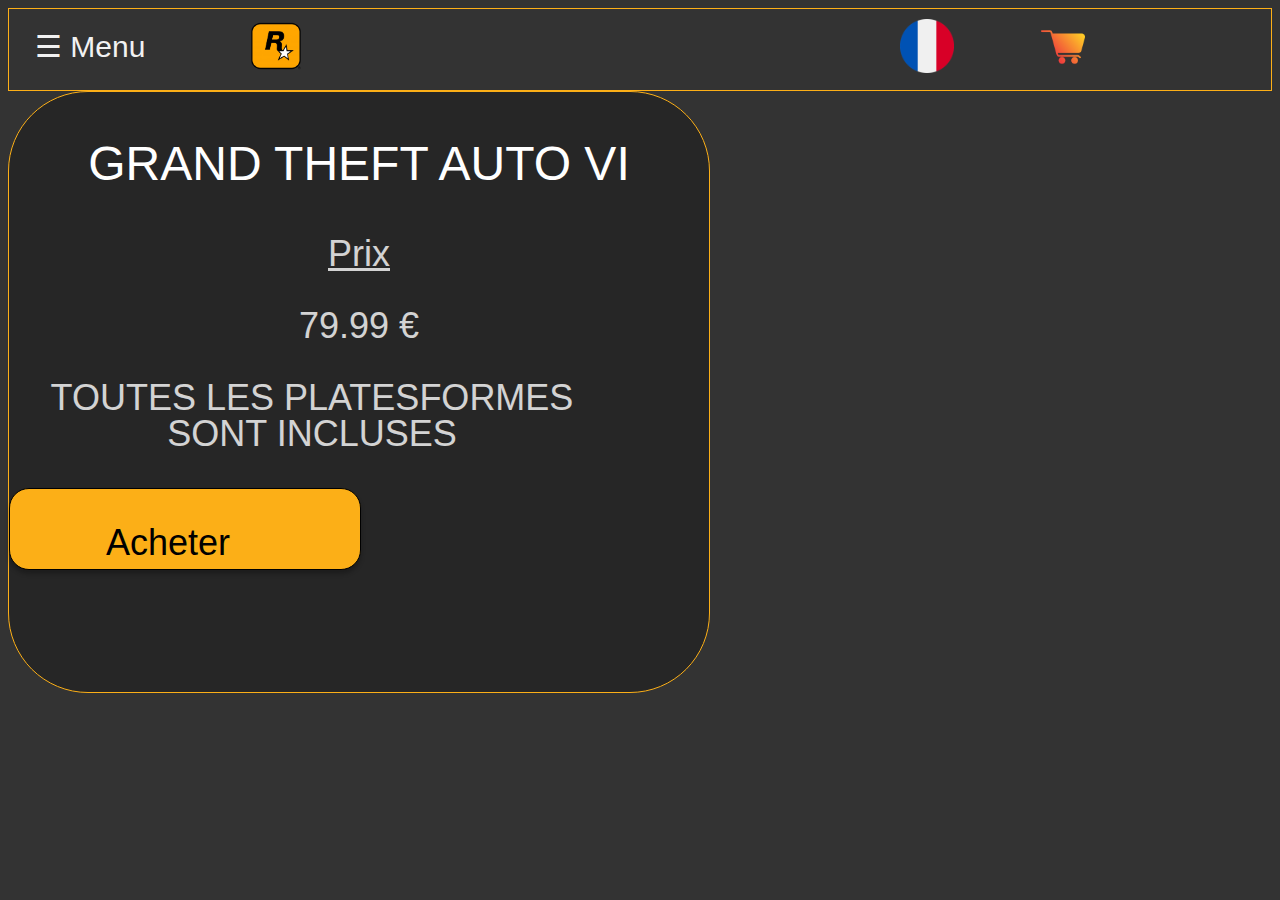
==== panier.html @ 5d08a045 "finition du projet" ====
<!DOCTYPE html>
<html lang="fr">

<head>
    <meta charset="UTF-8">
    <meta http-equiv="X-UA-Compatible" content="IE=edge">
    <meta name="viewport" content="width=device-width, initial-scale=1.0">
    <link rel="stylesheet" href="https://cdnjs.cloudflare.com/ajax/libs/font-awesome/4.7.0/css/font-awesome.min.css">
    <link rel="stylesheet" href="assets/css/style.css">
    <title>Grand Theft Auto The Sixth</title>
</head>

<body>
    <div id="topnav" id="myTopnav">
        <div class="col-2">
            <a style="font-size:30px;cursor:pointer" onclick="openNav()" onkeypress="openNav()" tabindex="0">&#9776;
                Menu</a>
        </div>
        <div class="col-6" class="image-container">
            <img src="assets/imgs/13138_rockstar-games-new-prev.webp" alt="logo rockstar games" width="54em"
                height="54em">
        </div>
        <div class="col-1" class="image-container">
            <img class="center" src="assets/imgs/la-france.png" alt="Drapeau francais" width="54em" height="54em">
        </div>
        <div class="col-2" class="image-container">
            <a href="#"> <img src="assets/imgs/panier.png" alt="Panier" width="44em" height="44em"></a>
        </div>
    </div>

    <div id="myNav" class="overlay">
        <a href="javascript:void(0)" class="closebtn" onclick="closeNav()" onkeypress="closeNav()">&times;</a>
        <div class="overlay-content">
            <a href="index.html#accueil" onclick="closeNav()" onkeypress="closeNav()">Accueil</a>
            <a href="index.html#apercu" onclick="closeNav()" onkeypress="closeNav()">Aperçu</a>
            <a href="index.html#dispo" onclick="closeNav()" onkeypress="closeNav()">Disponibilité</a>
            <a href="index.html#store" onclick="closeNav()" onkeypress="closeNav()">Store</a>
            <a href="index.html#contact" onclick="closeNav()" onkeypress="closeNav()">Contact</a>
        </div>
    </div>

    <div
        style="width: 700px; height: 600px; background-color: rgba(38.25, 38.25, 38.25, 1); border-radius: 80px; border-style: solid; border-width: 1px; border-style: solid; border-color: rgba(252, 175, 23, 1);" />
    <p style="font-size: 48px; line-height: 100%; text-align: center; color: white; text-transform: uppercase;">Grand
        Theft Auto VI</p>
    <p
        style="opacity: 0.80; font-size: 36px; line-height: 100%; text-decoration: underline; text-align: center; color: white;">
        Prix</p>
    <p style="opacity: 0.80; font-size: 36px; line-height: 100%; text-align: center; color: white;">79.99 €</p>
    <p
        style="opacity: 0.80; width: 606px; font-size: 36px; line-height: 100%; text-align: center; color: white; text-transform: uppercase;">
        Toutes les platesformes sont incluses</p>
    <div
        style="width: 350px; height: 80px; background-color: rgba(252, 175, 23, 1); box-shadow: 0px 4px 4px rgba(0, 0, 0, 0.25); border-radius: 20px; border-style: solid; border-width: 1px; border-style: solid; border-color: black;" />
    <p style="width: 316px; height: 55px; font-size: 36px; line-height: 100%; text-align: center; color: black;">Acheter
    </p>
</body>
<script src="assets/js/main.js"></script>

</html>
---- assets/css/style.css ----
@import url('https://fonts.cdnfonts.com/css/pricedown');

*{
    font-family: 'Pricedown Bl', sans-serif;
}


body {
    background-color: #333;
    
}

.overlay {
    height: 100%;
    width: 0;
    position: fixed;
    z-index: 1;
    top: 0;
    left: 0;
    background-color: rgb(0, 0, 0);
    background-color: rgba(0, 0, 0, 0.9);
    overflow-x: hidden;
    transition: 0.5s;
}

.overlay-content {
    position: relative;
    top: 25%;
    width: 100%;
    text-align: center;
    margin-top: 30px;
}

.overlay a {
    padding: 8px;
    text-decoration: none;
    font-size: 36px;
    color: #818181;
    display: block;
    transition: 0.3s;
}

.overlay a:hover,
.overlay a:focus {
    color: #f1f1f1;
}

.overlay .closebtn {
    position: absolute;
    top: 20px;
    right: 45px;
    font-size: 60px;
}

@media screen and (max-height: 450px) {
    .overlay a {
        font-size: 20px
    }

    .overlay .closebtn {
        font-size: 40px;
        top: 15px;
        right: 35px;
    }
}

#topnav {
    background-color: #333;
    overflow: hidden;
    border: 0.09375em solid #FCAF17;
    align-items: center;
    box-sizing: border-box;
    width: auto;
}


#topnav a {
    float: left;
    display: block;
    color: #f2f2f2;
    text-align: center;
    padding: 0.34em 16px;
    text-decoration: none;
    font-size: 17px;
  }
  
  /* Change the color of links on hover */
#topnav a:hover {
    background-color: #FCAF17;
    color: black;
  }

/* width */
::-webkit-scrollbar {
    width: 7px;
  }
  
  /* Track */
  ::-webkit-scrollbar-track {
    box-shadow: inset 0 0 5px grey;
    border-radius: 10px;
  }
  
  /* Handle */
  ::-webkit-scrollbar-thumb {
    background: #FCAF17;
    border-radius: 10px;
  }

  img.center{
    align-self: center;
  }

/* When the screen is less than 600 pixels wide, hide all links, except for the first one ("Home"). Show the link that contains should open and close the topnav (.icon) */
@media screen and (max-width: 600px) {
    .topnav a:not(:first-child) {display: none;}
    .topnav a.icon {
      float: right;
      display: block;
    }
  }
  
  /* The "responsive" class is added to the topnav with JavaScript when the user clicks on the icon. This class makes the topnav look good on small screens (display the links vertically instead of horizontally) */
  @media screen and (max-width: 600px) {
    .topnav.responsive {position: relative;}
    .topnav.responsive a.icon {
      position: absolute;
      right: 0;
      top: 0;
    }
    .topnav.responsive a {
      float: none;
      display: block;
      text-align: left;
    }
  }






.col-1 {width: 8.33%;}
.col-2 {width: 16.66%;}
.col-3 {width: 25%;}
.col-4 {width: 33.33%;}
.col-5 {width: 41.66%;}
.col-6 {width: 50%;}
.col-7 {width: 58.33%;}
.col-8 {width: 66.66%;}
.col-9 {width: 75%;}
.col-10 {width: 83.33%;}
.col-11 {width: 91.66%;}
.col-12 {width: 100%;}
[class*="col-"] {
    float: left;
    padding: 10px;
  }

  .image-container {
    display: flex;
    justify-content: center;
    align-items: center;
}

img {
    max-width: 100%;
    max-height: 100%;
    object-fit: contain;
}

.img_shadow{
    box-shadow: 0 0 2em #FCAF17;
    margin: 5vh;
}

.button-container {
    display: flex;
    justify-content: center;
    align-items: center;
    margin: 1rem auto;
}
.achat {
    padding: 2rem;
    background-color: #FCAF17;
    color: black;
    border: none;
    border-radius: 20px;
    font-size:  2rem;
    width: 25%;
    cursor: pointer;
}

.achat:hover{
    box-shadow: 0 0 1em #000;
}

.container {
    display: flex;
    justify-content: center;
    align-items: center;
  }
  
  .mySlides {
    display: none;
  }
  
  .cursor {
    cursor: pointer;
  }
  
  .prev,
  .next {
    display: flex;
    cursor: pointer;
    top: 40%;
    width: auto;
    padding: 16px;
    margin-top: -50px;
    color: white;
    font-weight: bold;
    font-size: 20px;
    border-radius: 0 3px 3px 0;
    user-select: none;
    -webkit-user-select: none;
  }
  
  .next {
    right: 0;
    border-radius: 3px 0 0 3px;
  }

  .prev{
    left: 0;
    border-radius: 3px 0 0 3px;
  }
  
  .prev:hover,
  .next:hover {
    background-color: rgba(0, 0, 0, 0.8);
  }
  
  .numbertext {
    color: #f2f2f2;
    font-size: 12px;
    padding: 8px 12px;
    top: 0;
  }

  .active,
  .demo:hover {
      opacity: 1;
  }


#contact{
    align-items: center;
    display: flex;
    flex-direction: column;
    margin-top: 10vh;
}

.contact-container{
  display: flex;
  width: 775px;
  height: 740px;
  background-color: rgba(38.25, 38.25, 38.25, 1);
  border-radius: 80px;
  border-style: solid;
  border-width: 1px;
  border-style: solid;
  border-color: rgba(252, 175, 23, 1);
  flex-direction: column;
  justify-content: flex-start;
  align-items: center;
  font-size: 1.5385em;
  box-shadow: 0 0 0.5em #FCAF17;
}

.preco-container{
  display: flex;
    width: 507px;
    height: 662px;
    background-color: rgba(217, 217, 217, 1);
    border-radius: 44px;
    flex-direction: column;
    justify-content: center;
    align-items: center;
}

#store{
  display: flex;
  flex-direction: row;
  justify-content: space-around;
  align-items: center;
}

.presentation {
  display: flex;
  font-size: 1.3em;
  color: white;
  flex-direction: column;
  align-items: center;
  width: 75%;
}

#apercu{
  display: flex;
}
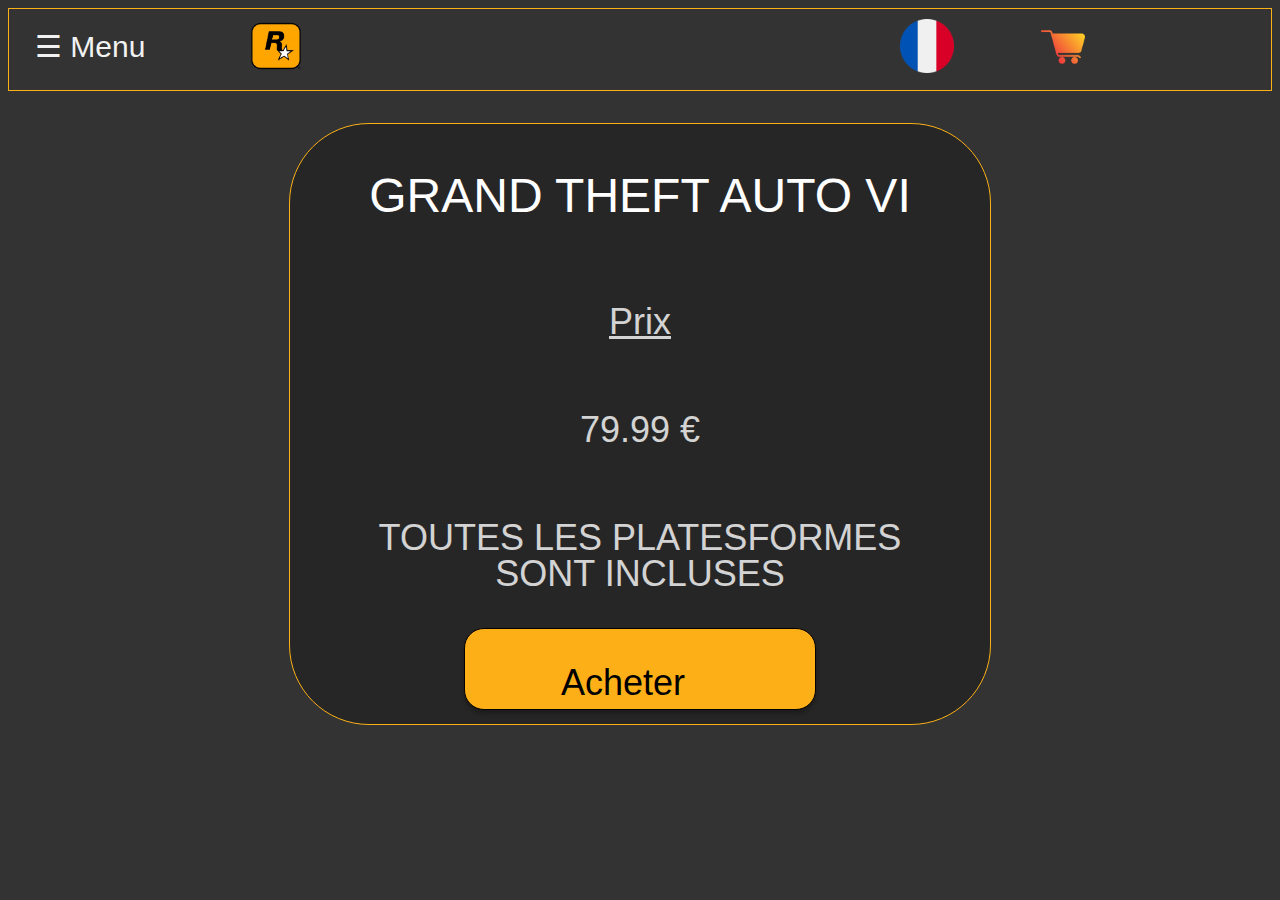
==== commit 50ffb444: "fin!" ====
--- a/panier.html
+++ b/panier.html
@@ -38,22 +38,27 @@
             <a href="index.html#contact" onclick="closeNav()" onkeypress="closeNav()">Contact</a>
         </div>
     </div>
+    <section class="panier">
+        <div style="width: 700px; height: 600px; background-color: rgba(38.25, 38.25, 38.25, 1); border-radius: 80px; border-style: solid; border-width: 1px; border-style: solid; border-color: rgba(252, 175, 23, 1);     display: flex;
+    flex-direction: column;
+    align-items: center;" />
+        <p style="font-size: 48px; line-height: 100%; text-align: center; color: white; text-transform: uppercase;">
+            Grand
+            Theft Auto VI</p>
+        <p
+            style="opacity: 0.80; font-size: 36px; line-height: 100%; text-decoration: underline; text-align: center; color: white;">
+            Prix</p>
+        <p style="opacity: 0.80; font-size: 36px; line-height: 100%; text-align: center; color: white;">79.99 €</p>
+        <p
+            style="opacity: 0.80; width: 606px; font-size: 36px; line-height: 100%; text-align: center; color: white; text-transform: uppercase;">
+            Toutes les platesformes sont incluses</p>
+        <div
+            style="width: 350px; height: 80px; background-color: rgba(252, 175, 23, 1); box-shadow: 0px 4px 4px rgba(0, 0, 0, 0.25); border-radius: 20px; border-style: solid; border-width: 1px; border-style: solid; border-color: black;" />
+        <p style="width: 316px; height: 55px; font-size: 36px; line-height: 100%; text-align: center; color: black;">
+            Acheter
+        </p>
+    </section>
 
-    <div
-        style="width: 700px; height: 600px; background-color: rgba(38.25, 38.25, 38.25, 1); border-radius: 80px; border-style: solid; border-width: 1px; border-style: solid; border-color: rgba(252, 175, 23, 1);" />
-    <p style="font-size: 48px; line-height: 100%; text-align: center; color: white; text-transform: uppercase;">Grand
-        Theft Auto VI</p>
-    <p
-        style="opacity: 0.80; font-size: 36px; line-height: 100%; text-decoration: underline; text-align: center; color: white;">
-        Prix</p>
-    <p style="opacity: 0.80; font-size: 36px; line-height: 100%; text-align: center; color: white;">79.99 €</p>
-    <p
-        style="opacity: 0.80; width: 606px; font-size: 36px; line-height: 100%; text-align: center; color: white; text-transform: uppercase;">
-        Toutes les platesformes sont incluses</p>
-    <div
-        style="width: 350px; height: 80px; background-color: rgba(252, 175, 23, 1); box-shadow: 0px 4px 4px rgba(0, 0, 0, 0.25); border-radius: 20px; border-style: solid; border-width: 1px; border-style: solid; border-color: black;" />
-    <p style="width: 316px; height: 55px; font-size: 36px; line-height: 100%; text-align: center; color: black;">Acheter
-    </p>
 </body>
 <script src="assets/js/main.js"></script>
 
--- a/assets/css/style.css
+++ b/assets/css/style.css
@@ -1,269 +1,379 @@
 @import url('https://fonts.cdnfonts.com/css/pricedown');
 
-*{
-    font-family: 'Pricedown Bl', sans-serif;
+* {
+  font-family: 'Pricedown Bl', sans-serif;
 }
 
 
 body {
-    background-color: #333;
-    
+  background-color: #333;
+
 }
 
 .overlay {
-    height: 100%;
-    width: 0;
-    position: fixed;
-    z-index: 1;
-    top: 0;
-    left: 0;
-    background-color: rgb(0, 0, 0);
-    background-color: rgba(0, 0, 0, 0.9);
-    overflow-x: hidden;
-    transition: 0.5s;
+  height: 100%;
+  width: 0;
+  position: fixed;
+  z-index: 1;
+  top: 0;
+  left: 0;
+  background-color: rgb(0, 0, 0);
+  background-color: rgba(0, 0, 0, 0.9);
+  overflow-x: hidden;
+  transition: 0.5s;
 }
 
 .overlay-content {
-    position: relative;
-    top: 25%;
-    width: 100%;
-    text-align: center;
-    margin-top: 30px;
+  position: relative;
+  top: 25%;
+  width: 100%;
+  text-align: center;
+  margin-top: 30px;
 }
 
 .overlay a {
-    padding: 8px;
-    text-decoration: none;
-    font-size: 36px;
-    color: #818181;
-    display: block;
-    transition: 0.3s;
+  padding: 8px;
+  text-decoration: none;
+  font-size: 36px;
+  color: #818181;
+  display: block;
+  transition: 0.3s;
 }
 
 .overlay a:hover,
 .overlay a:focus {
-    color: #f1f1f1;
+  color: #f1f1f1;
 }
 
 .overlay .closebtn {
+  position: absolute;
+  top: 20px;
+  right: 45px;
+  font-size: 60px;
+}
+
+#topnav {
+  background-color: #333;
+  overflow: hidden;
+  border: 0.09375em solid #FCAF17;
+  align-items: center;
+  box-sizing: border-box;
+  width: auto;
+}
+
+
+#topnav a {
+  float: left;
+  display: block;
+  color: #f2f2f2;
+  text-align: center;
+  padding: 0.34em 16px;
+  text-decoration: none;
+  font-size: 17px;
+}
+
+#topnav a:hover {
+  background-color: #FCAF17;
+  color: black;
+}
+
+::-webkit-scrollbar {
+  width: 7px;
+}
+
+::-webkit-scrollbar-track {
+  box-shadow: inset 0 0 5px grey;
+  border-radius: 10px;
+}
+
+::-webkit-scrollbar-thumb {
+  background: #FCAF17;
+  border-radius: 10px;
+}
+
+img.center {
+  align-self: center;
+}
+
+#dispo {
+  display: flex;
+  flex-direction: column;
+  align-items: center;
+}
+
+
+@media screen and (max-width: 600px) {
+  .topnav a:not(:first-child) {
+    display: none;
+  }
+
+  .topnav a.icon {
+    float: right;
+    display: block;
+  }
+
+  .topnav.responsive {
+    position: relative;
+  }
+
+  .topnav.responsive a.icon {
     position: absolute;
-    top: 20px;
-    right: 45px;
-    font-size: 60px;
-}
-
-@media screen and (max-height: 450px) {
-    .overlay a {
-        font-size: 20px
-    }
-
-    .overlay .closebtn {
-        font-size: 40px;
-        top: 15px;
-        right: 35px;
-    }
-}
-
-#topnav {
-    background-color: #333;
-    overflow: hidden;
-    border: 0.09375em solid #FCAF17;
-    align-items: center;
-    box-sizing: border-box;
-    width: auto;
-}
-
-
-#topnav a {
-    float: left;
+    right: 0;
+    top: 0;
+  }
+
+  .topnav.responsive a {
+    float: none;
     display: block;
-    color: #f2f2f2;
-    text-align: center;
-    padding: 0.34em 16px;
-    text-decoration: none;
-    font-size: 17px;
-  }
-  
-  /* Change the color of links on hover */
-#topnav a:hover {
-    background-color: #FCAF17;
-    color: black;
-  }
-
-/* width */
-::-webkit-scrollbar {
-    width: 7px;
-  }
-  
-  /* Track */
-  ::-webkit-scrollbar-track {
-    box-shadow: inset 0 0 5px grey;
-    border-radius: 10px;
-  }
-  
-  /* Handle */
-  ::-webkit-scrollbar-thumb {
-    background: #FCAF17;
-    border-radius: 10px;
-  }
-
-  img.center{
-    align-self: center;
-  }
-
-/* When the screen is less than 600 pixels wide, hide all links, except for the first one ("Home"). Show the link that contains should open and close the topnav (.icon) */
-@media screen and (max-width: 600px) {
-    .topnav a:not(:first-child) {display: none;}
-    .topnav a.icon {
-      float: right;
-      display: block;
-    }
-  }
-  
-  /* The "responsive" class is added to the topnav with JavaScript when the user clicks on the icon. This class makes the topnav look good on small screens (display the links vertically instead of horizontally) */
-  @media screen and (max-width: 600px) {
-    .topnav.responsive {position: relative;}
-    .topnav.responsive a.icon {
-      position: absolute;
-      right: 0;
-      top: 0;
-    }
-    .topnav.responsive a {
-      float: none;
-      display: block;
-      text-align: left;
-    }
-  }
-
-
-
-
-
-
-.col-1 {width: 8.33%;}
-.col-2 {width: 16.66%;}
-.col-3 {width: 25%;}
-.col-4 {width: 33.33%;}
-.col-5 {width: 41.66%;}
-.col-6 {width: 50%;}
-.col-7 {width: 58.33%;}
-.col-8 {width: 66.66%;}
-.col-9 {width: 75%;}
-.col-10 {width: 83.33%;}
-.col-11 {width: 91.66%;}
-.col-12 {width: 100%;}
-[class*="col-"] {
-    float: left;
-    padding: 10px;
-  }
-
-  .image-container {
-    display: flex;
-    justify-content: center;
-    align-items: center;
-}
-
-img {
-    max-width: 100%;
-    max-height: 100%;
-    object-fit: contain;
-}
-
-.img_shadow{
-    box-shadow: 0 0 2em #FCAF17;
-    margin: 5vh;
-}
-
-.button-container {
-    display: flex;
-    justify-content: center;
-    align-items: center;
-    margin: 1rem auto;
-}
-.achat {
-    padding: 2rem;
-    background-color: #FCAF17;
-    color: black;
-    border: none;
-    border-radius: 20px;
-    font-size:  2rem;
-    width: 25%;
-    cursor: pointer;
-}
-
-.achat:hover{
-    box-shadow: 0 0 1em #000;
-}
-
-.container {
-    display: flex;
-    justify-content: center;
-    align-items: center;
-  }
-  
-  .mySlides {
-    display: none;
-  }
-  
-  .cursor {
-    cursor: pointer;
-  }
-  
-  .prev,
-  .next {
-    display: flex;
-    cursor: pointer;
-    top: 40%;
-    width: auto;
-    padding: 16px;
-    margin-top: -50px;
-    color: white;
-    font-weight: bold;
-    font-size: 20px;
-    border-radius: 0 3px 3px 0;
-    user-select: none;
-    -webkit-user-select: none;
-  }
-  
-  .next {
-    right: 0;
-    border-radius: 3px 0 0 3px;
-  }
-
-  .prev{
-    left: 0;
-    border-radius: 3px 0 0 3px;
-  }
-  
-  .prev:hover,
-  .next:hover {
-    background-color: rgba(0, 0, 0, 0.8);
-  }
-  
-  .numbertext {
-    color: #f2f2f2;
-    font-size: 12px;
-    padding: 8px 12px;
-    top: 0;
-  }
-
-  .active,
-  .demo:hover {
-      opacity: 1;
-  }
-
-
-#contact{
-    align-items: center;
+    text-align: left;
+  }
+
+  #apercu {
     display: flex;
     flex-direction: column;
-    margin-top: 10vh;
-}
-
-.contact-container{
-  display: flex;
-  width: 775px;
+    align-items: center;
+  }
+
+  #dispo {
+    display: flex;
+    flex-direction: column;
+    align-items: center;
+  }
+
+  #store {
+    display: flex;
+    flex-direction: column;
+    justify-content: space-evenly;
+    align-items: flex-start;
+    flex-wrap: wrap;
+    align-content: center;
+  }
+
+  .preco-container {
+    display: flex;
+    width: 20%;
+    height: 50%;
+    background-color: rgba(217, 217, 217, 1);
+    border-radius: 44px;
+    flex-direction: row;
+    justify-content: space-around;
+    align-content: space-between;
+    flex-wrap: wrap;
+  }
+
+
+  .contact-container {
+    display: flex;
+    width: 80%;
+    height: 200%;
+    text-align: center;
+    color: white;
+    text-transform: uppercase;
+    background-color: rgba(38.25, 38.25, 38.25, 1);
+    border-radius: 80px;
+    border-style: solid;
+    border-width: 1px;
+    border-style: solid;
+    border-color: rgba(252, 175, 23, 1);
+    flex-direction: column;
+    justify-content: space-evenly;
+    align-items: center;
+    font-size: 1.5385em;
+    box-shadow: 0 0 0.5em #FCAF17;
+  }
+}
+
+@media screen and (max-height: 450px) {
+  .overlay a {
+    font-size: 20px
+  }
+
+  .overlay .closebtn {
+    font-size: 40px;
+    top: 15px;
+    right: 35px;
+  }
+}
+
+.video-wrapper {
+  display: flex;
+  flex-direction: column;
+  align-items: center;
+}
+
+.video-wrapper iframe {
+  width: 50%;
+  height: 400px;
+}
+
+
+
+.col-1 {
+  width: 8.33%;
+}
+
+.col-2 {
+  width: 16.66%;
+}
+
+.col-3 {
+  width: 25%;
+}
+
+.col-4 {
+  width: 33.33%;
+}
+
+.col-5 {
+  width: 41.66%;
+}
+
+.col-6 {
+  width: 50%;
+}
+
+.col-7 {
+  width: 58.33%;
+}
+
+.col-8 {
+  width: 66.66%;
+}
+
+.col-9 {
+  width: 75%;
+}
+
+.col-10 {
+  width: 83.33%;
+}
+
+.col-11 {
+  width: 91.66%;
+}
+
+.col-12 {
+  width: 100%;
+}
+
+[class*="col-"] {
+  float: left;
+  padding: 10px;
+}
+
+.image-container {
+  display: flex;
+  justify-content: center;
+  align-items: center;
+}
+
+img {
+  max-width: 100%;
+  max-height: 100%;
+  object-fit: contain;
+}
+
+.img_shadow {
+  box-shadow: 0 0 2em #FCAF17;
+  margin: 5vh;
+}
+
+.button-container {
+  display: flex;
+  justify-content: center;
+  align-items: center;
+  margin: 1rem auto;
+}
+
+.achat {
+  padding: 2rem;
+  background-color: #FCAF17;
+  color: black;
+  border: none;
+  border-radius: 20px;
+  font-size: 2rem;
+  width: 40%;
+  cursor: pointer;
+}
+
+.achat:hover {
+  box-shadow: 0 0 1em #000;
+}
+
+.container {
+  display: flex;
+  justify-content: center;
+  align-items: center;
+}
+
+.mySlides {
+  display: none;
+}
+
+.cursor {
+  cursor: pointer;
+}
+
+.prev,
+.next {
+  display: flex;
+  cursor: pointer;
+  top: 40%;
+  width: auto;
+  padding: 16px;
+  margin-top: -50px;
+  color: white;
+  font-weight: bold;
+  font-size: 20px;
+  border-radius: 0 3px 3px 0;
+  user-select: none;
+  -webkit-user-select: none;
+}
+
+.next {
+  right: 0;
+  border-radius: 3px 0 0 3px;
+}
+
+.prev {
+  left: 0;
+  border-radius: 3px 0 0 3px;
+}
+
+.prev:hover,
+.next:hover {
+  background-color: rgba(0, 0, 0, 0.8);
+}
+
+.numbertext {
+  color: #f2f2f2;
+  font-size: 12px;
+  padding: 8px 12px;
+  top: 0;
+}
+
+.active,
+.demo:hover {
+  opacity: 1;
+}
+
+
+#contact {
+  align-items: center;
+  display: flex;
+  flex-direction: column;
+  margin-top: 10vh;
+}
+
+.contact-container {
+  display: flex;
+  width: 100%;
   height: 740px;
+  font-size: 24px;
+  line-height: 100%;
+  text-align: center;
+  color: white;
+  text-transform: uppercase;
   background-color: rgba(38.25, 38.25, 38.25, 1);
   border-radius: 80px;
   border-style: solid;
@@ -271,24 +381,29 @@
   border-style: solid;
   border-color: rgba(252, 175, 23, 1);
   flex-direction: column;
-  justify-content: flex-start;
+  justify-content: space-evenly;
   align-items: center;
   font-size: 1.5385em;
   box-shadow: 0 0 0.5em #FCAF17;
 }
 
-.preco-container{
-  display: flex;
-    width: 507px;
-    height: 662px;
-    background-color: rgba(217, 217, 217, 1);
-    border-radius: 44px;
-    flex-direction: column;
-    justify-content: center;
-    align-items: center;
-}
-
-#store{
+.contact-container a {
+  color: white;
+}
+
+.preco-container {
+  display: flex;
+  width: 507px;
+  height: 662px;
+  background-color: rgba(217, 217, 217, 1);
+  margin-top: 10%;
+  border-radius: 44px;
+  flex-direction: column;
+  justify-content: center;
+  align-items: center;
+}
+
+#store {
   display: flex;
   flex-direction: row;
   justify-content: space-around;
@@ -304,6 +419,23 @@
   width: 75%;
 }
 
-#apercu{
-  display: flex;
+#apercu {
+  display: flex;
+}
+
+.foot {
+  background-color: #333;
+  overflow: hidden;
+  border: 0.09375em solid #FCAF17;
+  display: flex;
+  justify-content: center;
+  width: auto;
+}
+
+.panier{
+  margin-top: 2em;
+  display: flex;
+  flex-direction: row;
+  align-items: center;
+  justify-content: center;
 }